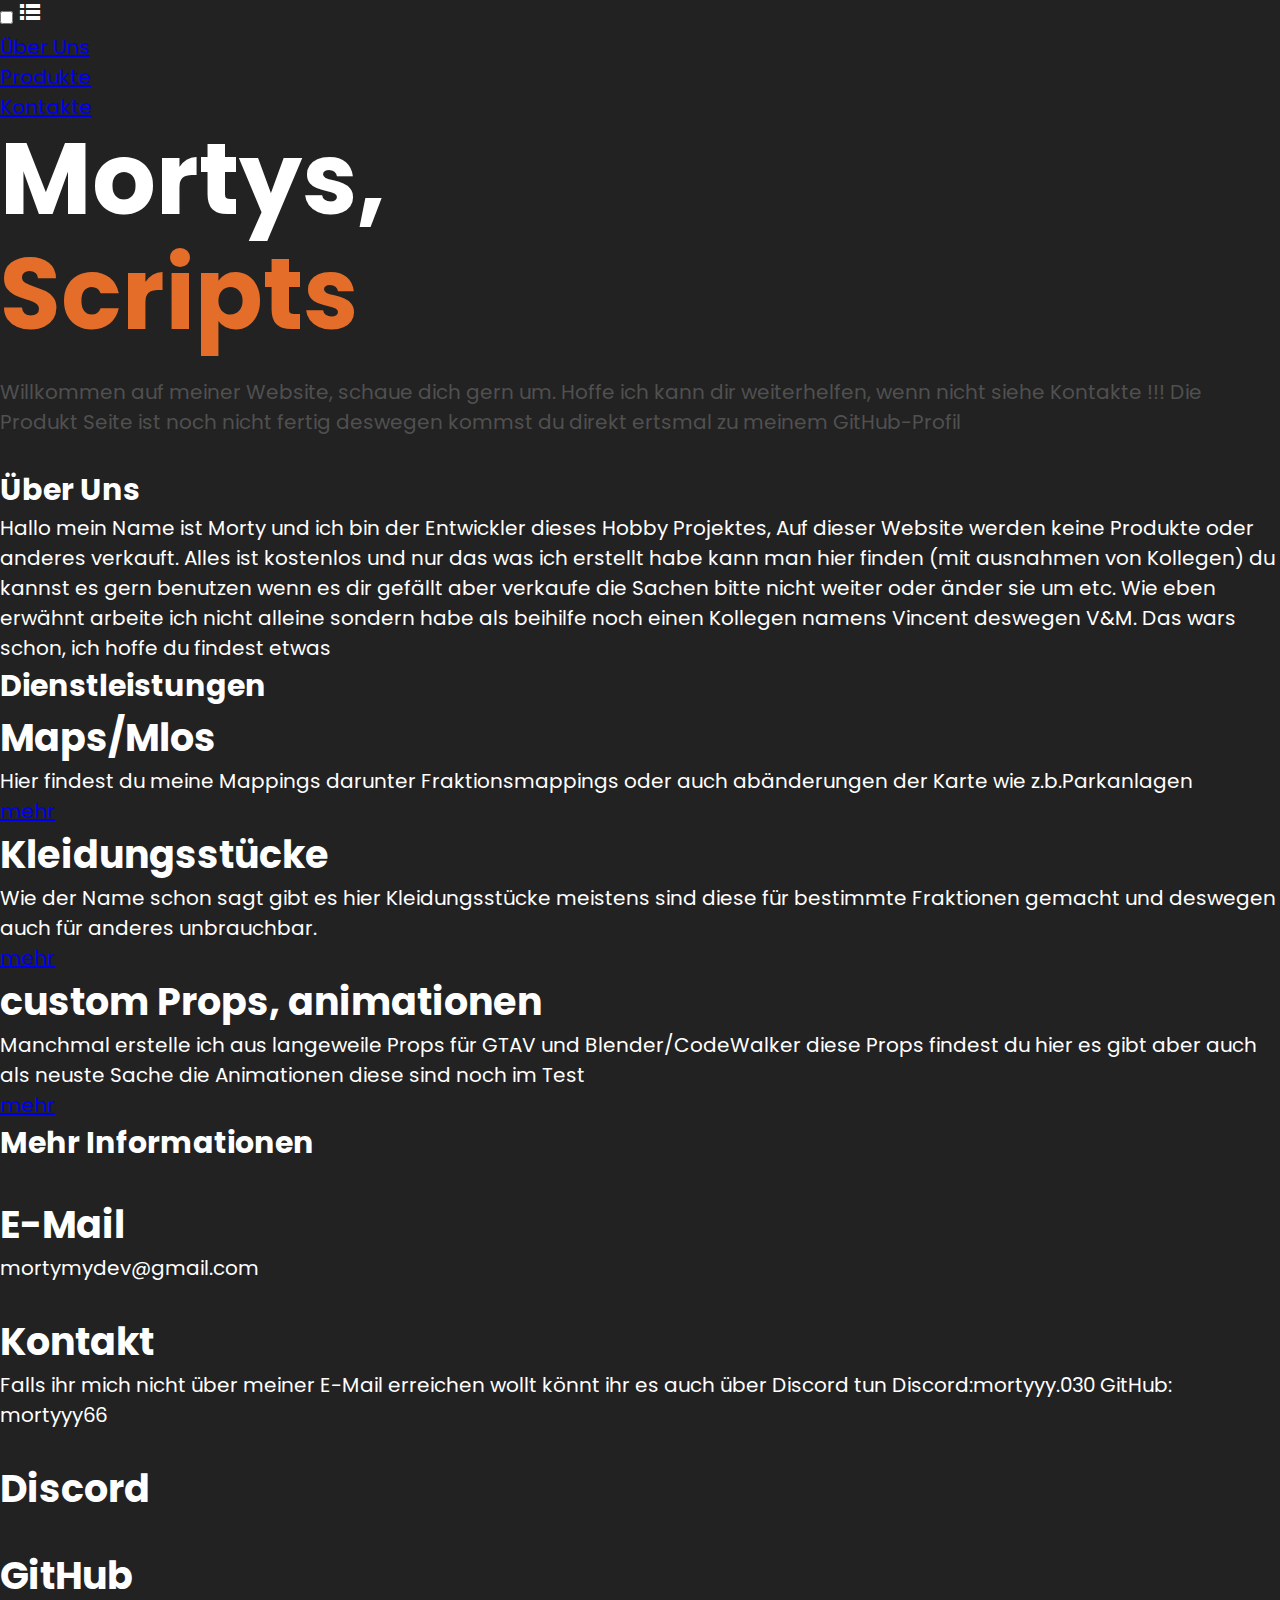
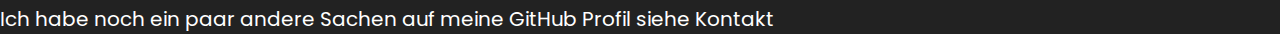
==== index.html @ cda2fdf5 "Add files via upload" ====
<!DOCTYPE html>
<html lang="de">
<head>
    <meta charset="UTF-8">
    <meta name="viewport" content="width=device-width, initial-scale=1.0">
    <title>Startseite</title>
    <link rel="stylesheet" href="general_settings.css">
    <link rel="stylesheet" href="header.css">
    <link rel="stylesheet" href="aboutme.css">
    <link rel="stylesheet" href="services.css">
    <link rel="stylesheet" href="footer.css">
    <link rel="stylesheet" href="https://fonts.googleapis.com/css2?family=Material+Symbols+Outlined:opsz,wght,FILL,GRAD@20..48,100..700,0..1,-50..200" />
</head>
<body>
    <header>
        <div class="header_text">
            <nav>
                <input type="checkbox" id="toggle_button">
                <label for="toggle_button">
                    <span class="material-symbols-outlined">lists</span>
                </label>
                <ul>
                    <li><a href="#about_me_section">Über Uns</a></li>
                    <li><a href="#services_section">Produkte</a></li>
                    <li><a href="#more_information_section">Kontakte</a></li>
                </ul>
            </nav>
            <h1>Mortys, <br> <span style="color: var(--main-brand-color)";>Scripts</span></h1>
            <p class="subheading">Willkommen auf meiner Website, schaue dich gern um. Hoffe ich kann dir weiterhelfen, wenn nicht siehe Kontakte !!! Die Produkt Seite ist noch nicht fertig deswegen kommst du direkt ertsmal zu meinem GitHub-Profil </p>
        </div>
    </header>
    <section id="about_me_section">
        <img src="images/pexels-italo-melo-2379004.jpg" alt="">
        <div class="about_me_container">
            <h2>Über Uns</h2>
            <p>Hallo mein Name ist Morty und ich bin der Entwickler dieses Hobby Projektes, Auf dieser Website werden keine Produkte oder anderes verkauft. Alles ist kostenlos und nur das was ich erstellt habe kann man hier finden (mit ausnahmen von Kollegen)  du kannst es gern benutzen wenn es dir gefällt aber verkaufe die Sachen bitte nicht weiter oder änder sie um etc. Wie eben erwähnt arbeite ich nicht alleine sondern habe als beihilfe noch einen Kollegen namens Vincent deswegen V&M. Das wars schon, ich hoffe du findest etwas</p>
        </div>
    </section>
    <section id="services_section">
        <h2>Dienst&shyleistungen</h2>
        <div class="flex_container">
            <div class="card" >
                <h3>Maps/Mlos</h3>
                <p>Hier findest du meine Mappings darunter Fraktionsmappings oder auch abänderungen der Karte wie z.b.Parkanlagen</p>
                <a href="https://github.com/mortyyy66">mehr</a>
            </div>

            <div class="card">
                <h3>Kleidungsstücke</h3>
                <p>Wie der Name schon sagt gibt es hier Kleidungsstücke meistens sind diese für bestimmte Fraktionen gemacht und deswegen auch für anderes unbrauchbar.</p>
                <a href="https://github.com/mortyyy66">mehr</a>
            </div>

            <div class="card">
                <h3>custom Props, animationen</h3>
                <p>Manchmal erstelle ich aus langeweile Props für GTAV und Blender/CodeWalker diese Props findest du hier es gibt aber auch als neuste Sache die Animationen diese sind noch im Test</p>
                <a href="https://github.com/mortyyy66">mehr</a>
            </div>

        </div>
    </section>
    <footer id="more_information_section">
        <h2>Mehr Informationen</h2>
        <div class="grid_container">
            <div id="item1" class="grid_item">
                <img src="images/instagram-svgrepo-com.svg" alt="">
                <div>
                    <h3>E-Mail</h3>
                    <p>mortymydev@gmail.com</p>
                </div>
            </div>
            <div id="item2" class="grid_item">
                <img src="images/telegram-svgrepo-com.svg" alt="">
                <h3></h3>
            </div>
            <div id="item3" class="grid_item">
                <h3>Kontakt</h3>
                <p>Falls ihr mich nicht über meiner E-Mail erreichen wollt könnt ihr es auch über Discord tun Discord:mortyyy.030 GitHub:
                    mortyyy66</p>
            </div>
            <div id="item4" class="grid_item">
                <img src="images/discord-svgrepo-com.svg" alt="">
                <h3>Discord</h3>
            </div>
            <div id="item5" class="grid_item">
                <img src="images/github-142-svgrepo-com.svg" alt="">
                <div>
                    <h3>GitHub</h3>
                    <p>Ich habe noch ein paar andere Sachen auf meine GitHub Profil siehe Kontakt</p>
                </div>
            </div>
        </div>
    </footer>
</body>
</html>
---- general_settings.css ----
@import url('https://fonts.googleapis.com/css2?family=Poppins:ital,wght@0,100;0,200;0,300;0,400;0,500;0,600;0,700;0,800;0,900;1,100;1,200;1,300;1,400;1,500;1,600;1,700;1,800;1,900&family=Roboto:ital,wght@0,100;0,300;0,400;0,500;0,700;0,900;1,100;1,300;1,400;1,500;1,700;1,900&display=swap');
:root{
    --main-brand-color: #e36d29;
    --primary-color: #222222;
    --secondary-color: #505050;
    --light-secondary-color: #963c08;
    --text-color: white;
    --secondary-text-color: #d85e0c;
}
*{
    margin: 0;
    padding: 0;
}
body{
    min-height: 100vh;
    background-color: var(--primary-color);
    font-family: 'Poppins', sans-serif;
    font-size: 20px;
    color: var(--text-color);
}
h1{
    font-size: 100px;
    line-height: 115%;
}
h3{
    font-size: 38px;
}
.subheading{
            margin-top: 25px;
            color: var(--secondary-color);
        }

@media(max-width: 800px){
    h1{
        font-size: 12vw;
        text-align: center;
    }
    .subheading{
        text-align: center;
    }
    body{
        font-size: 16px;
    }
}
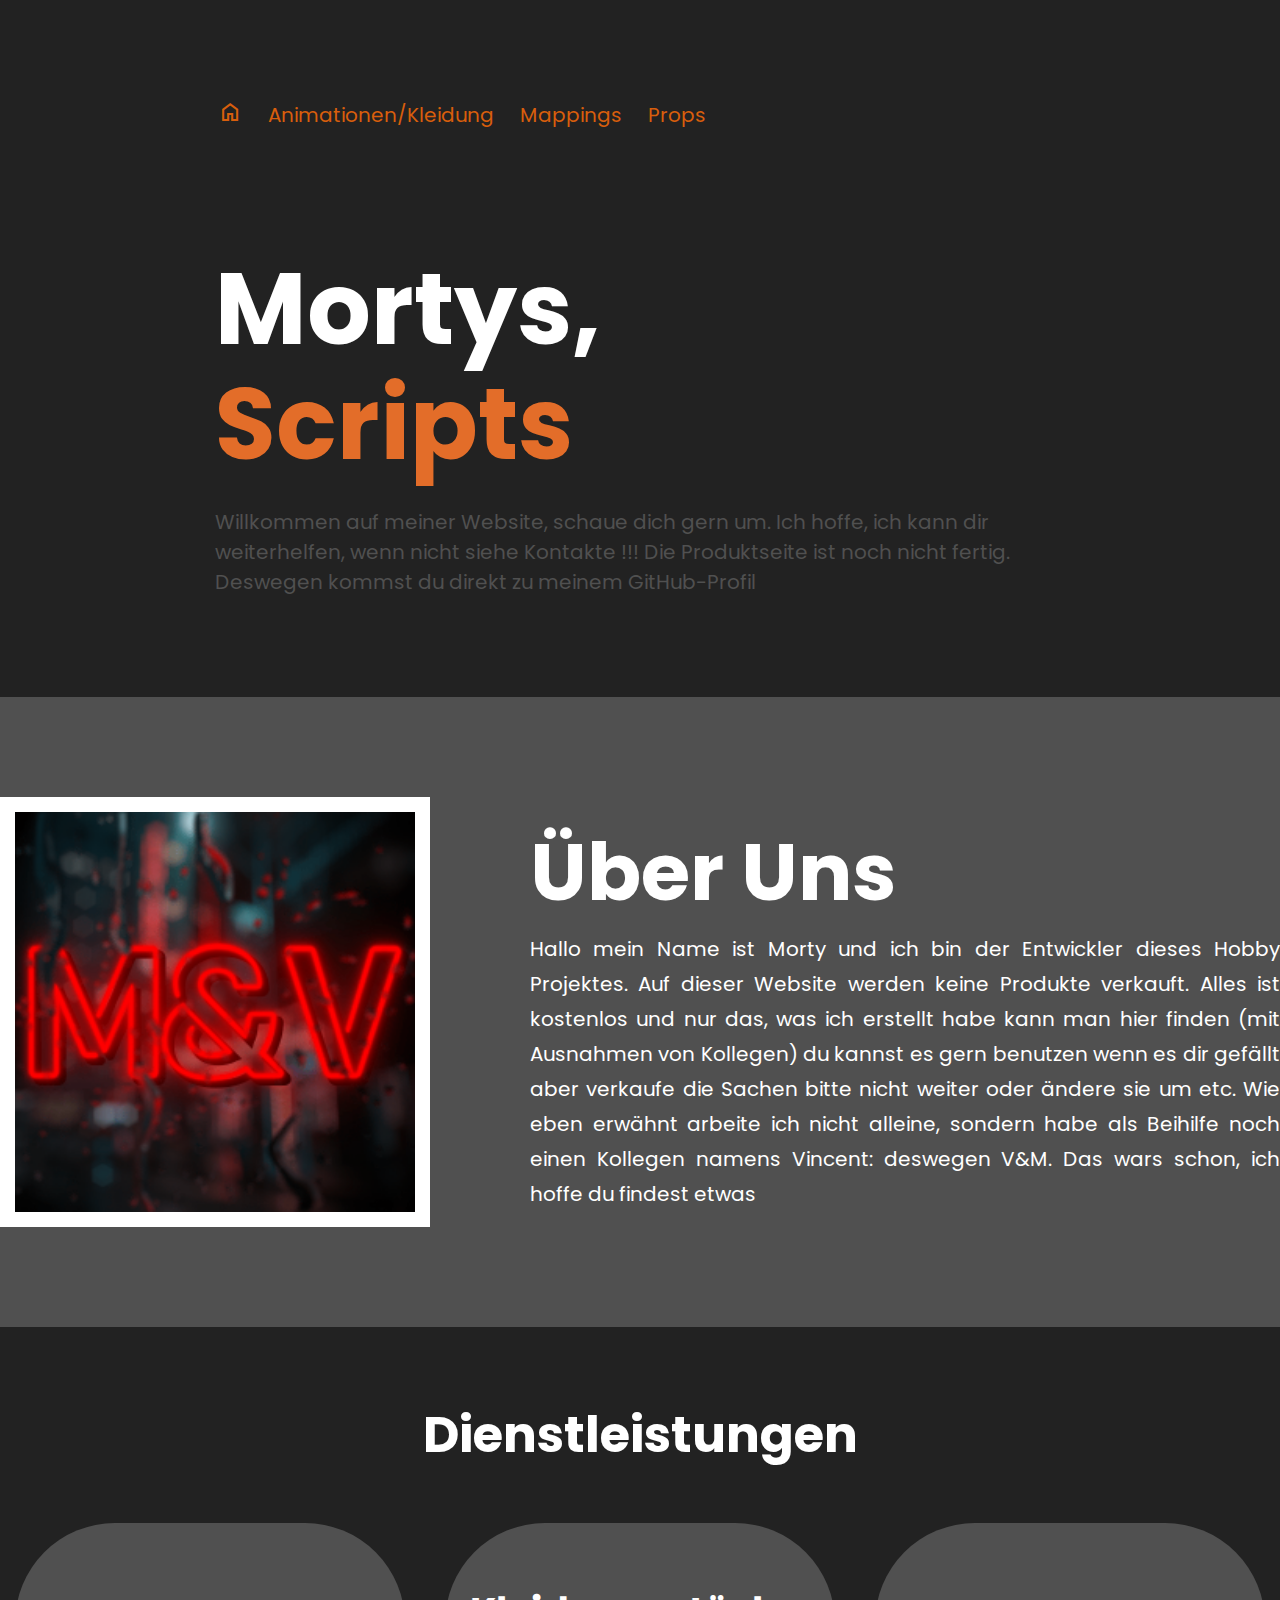
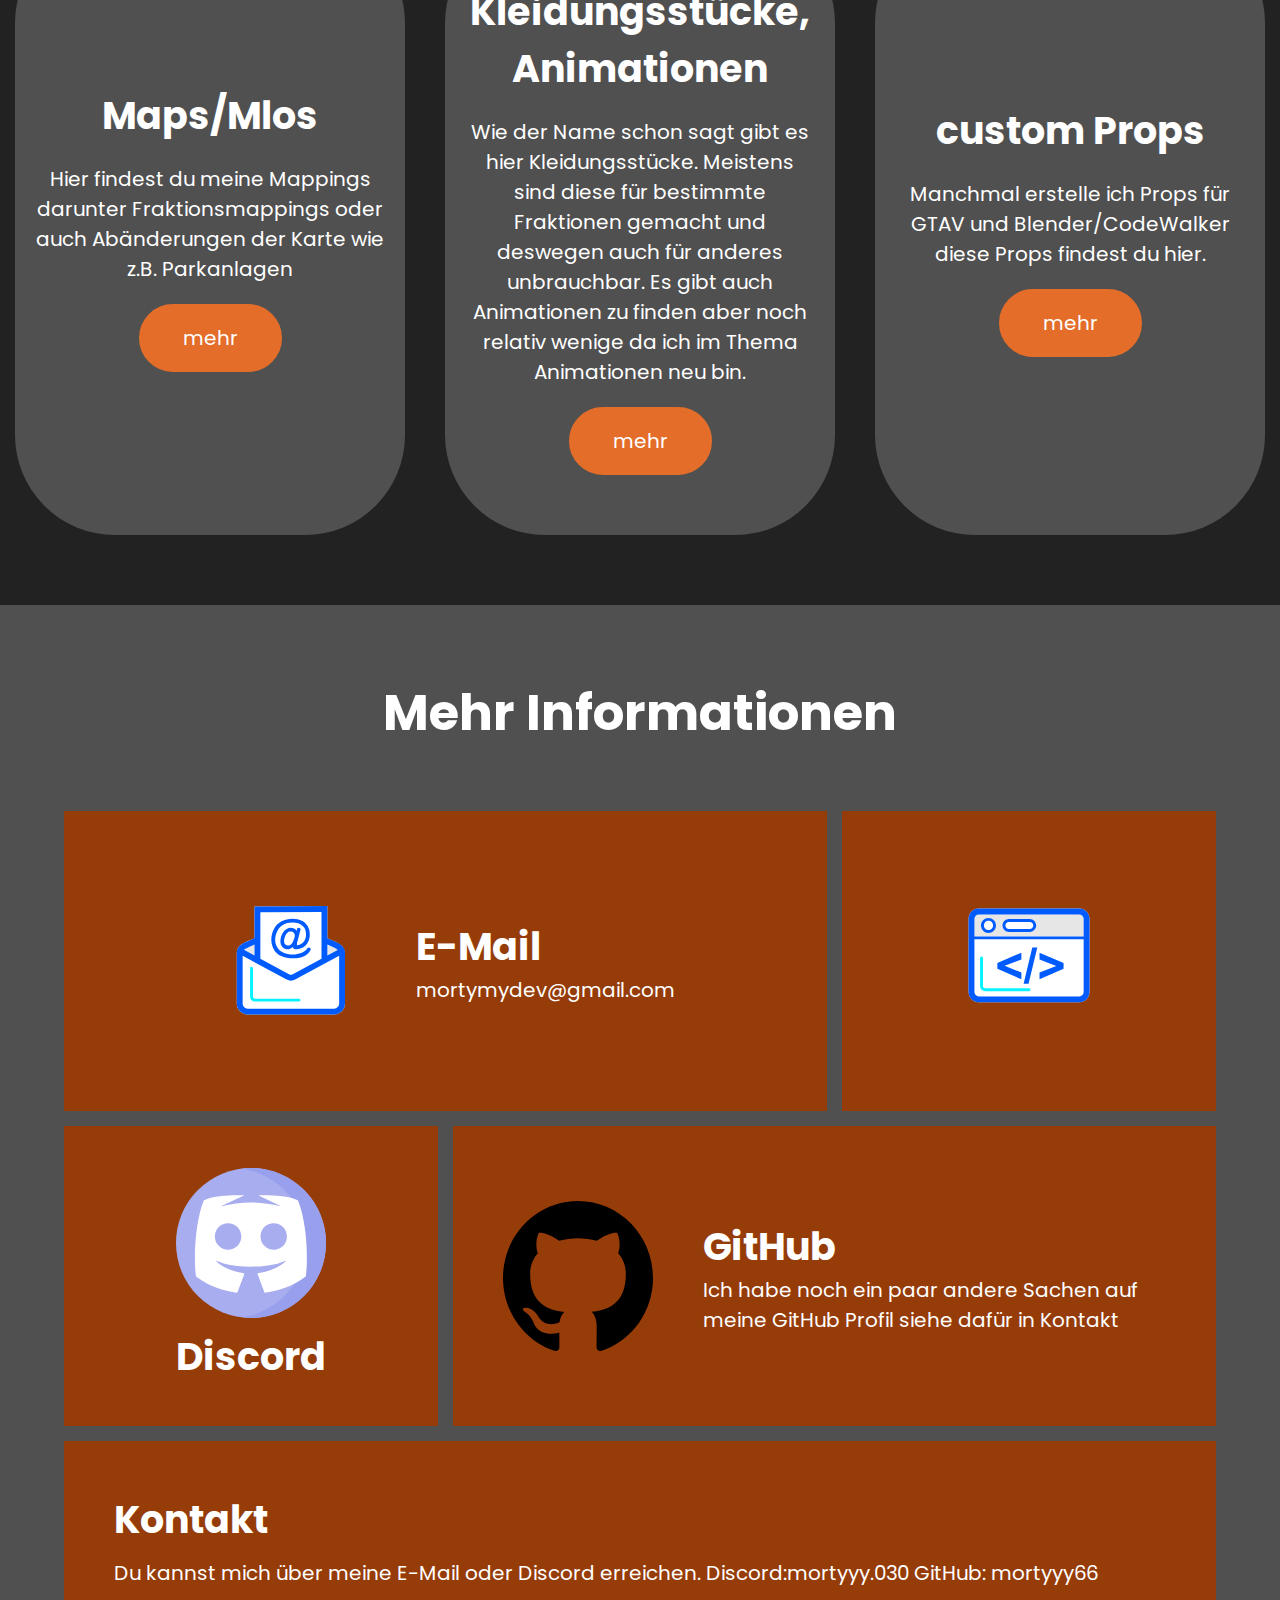
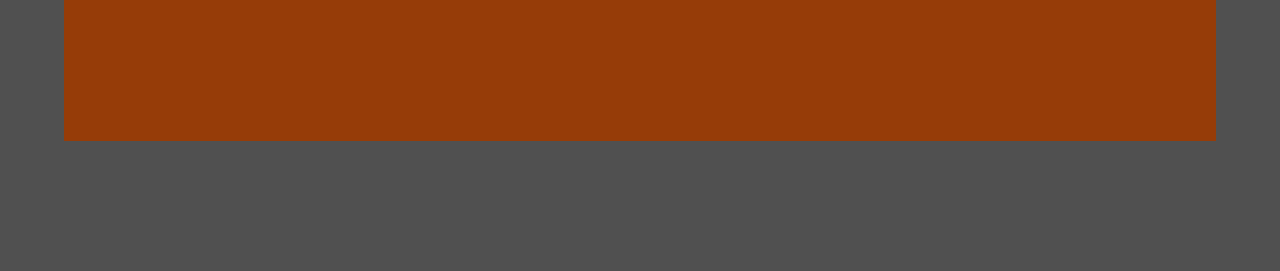
==== commit a77b3b30: "Add files via upload" ====
--- a/index.html
+++ b/index.html
@@ -20,20 +20,21 @@
                     <span class="material-symbols-outlined">lists</span>
                 </label>
                 <ul>
-                    <li><a href="#about_me_section">Über Uns</a></li>
-                    <li><a href="#services_section">Produkte</a></li>
-                    <li><a href="#more_information_section">Kontakte</a></li>
+                    <li><a href="index.html"><span class="material-symbols-outlined">home</span></a></li> 
+                    <li><a href="kleidungprops.html">Animationen/Kleidung</a></li>
+                    <li><a href="produkt.html">Mappings</a></li>
+                    <li><a href="props.html">Props</a></li>
                 </ul>
             </nav>
             <h1>Mortys, <br> <span style="color: var(--main-brand-color)";>Scripts</span></h1>
-            <p class="subheading">Willkommen auf meiner Website, schaue dich gern um. Hoffe ich kann dir weiterhelfen, wenn nicht siehe Kontakte !!! Die Produkt Seite ist noch nicht fertig deswegen kommst du direkt ertsmal zu meinem GitHub-Profil </p>
+            <p class="subheading">Willkommen auf meiner Website, schaue dich gern um. Ich hoffe, ich kann dir weiterhelfen, wenn nicht siehe Kontakte !!! Die Produktseite ist noch nicht fertig. Deswegen kommst du direkt zu meinem GitHub-Profil </p>
         </div>
     </header>
     <section id="about_me_section">
         <img src="images/pexels-italo-melo-2379004.jpg" alt="">
         <div class="about_me_container">
             <h2>Über Uns</h2>
-            <p>Hallo mein Name ist Morty und ich bin der Entwickler dieses Hobby Projektes, Auf dieser Website werden keine Produkte oder anderes verkauft. Alles ist kostenlos und nur das was ich erstellt habe kann man hier finden (mit ausnahmen von Kollegen)  du kannst es gern benutzen wenn es dir gefällt aber verkaufe die Sachen bitte nicht weiter oder änder sie um etc. Wie eben erwähnt arbeite ich nicht alleine sondern habe als beihilfe noch einen Kollegen namens Vincent deswegen V&M. Das wars schon, ich hoffe du findest etwas</p>
+            <p>Hallo mein Name ist Morty und ich bin der Entwickler dieses Hobby Projektes. Auf dieser Website werden keine Produkte verkauft. Alles ist kostenlos und nur das, was ich erstellt habe kann man hier finden (mit Ausnahmen von Kollegen)  du kannst es gern benutzen wenn es dir gefällt aber verkaufe die Sachen bitte nicht weiter oder ändere sie um etc. Wie eben erwähnt arbeite ich nicht alleine, sondern habe als Beihilfe noch einen Kollegen namens Vincent: deswegen V&M. Das wars schon, ich hoffe du findest etwas</p>
         </div>
     </section>
     <section id="services_section">
@@ -41,20 +42,20 @@
         <div class="flex_container">
             <div class="card" >
                 <h3>Maps/Mlos</h3>
-                <p>Hier findest du meine Mappings darunter Fraktionsmappings oder auch abänderungen der Karte wie z.b.Parkanlagen</p>
-                <a href="https://github.com/mortyyy66">mehr</a>
+                <p>Hier findest du meine Mappings darunter Fraktionsmappings oder auch Abänderungen der Karte wie z.B. Parkanlagen</p>
+                <a href="produkt.html">mehr</a>
             </div>
 
             <div class="card">
-                <h3>Kleidungsstücke</h3>
-                <p>Wie der Name schon sagt gibt es hier Kleidungsstücke meistens sind diese für bestimmte Fraktionen gemacht und deswegen auch für anderes unbrauchbar.</p>
-                <a href="https://github.com/mortyyy66">mehr</a>
+                <h3>Kleidungsstücke, Animationen</h3>
+                <p>Wie der Name schon sagt gibt es hier Kleidungsstücke. Meistens sind diese für bestimmte Fraktionen gemacht und deswegen auch für anderes unbrauchbar. Es gibt auch Animationen zu finden aber noch relativ wenige da ich im Thema Animationen neu bin.</p>
+                <a href="kleidungprops.html">mehr</a>
             </div>
 
             <div class="card">
-                <h3>custom Props, animationen</h3>
-                <p>Manchmal erstelle ich aus langeweile Props für GTAV und Blender/CodeWalker diese Props findest du hier es gibt aber auch als neuste Sache die Animationen diese sind noch im Test</p>
-                <a href="https://github.com/mortyyy66">mehr</a>
+                <h3>custom Props</h3>
+                <p>Manchmal erstelle ich Props für GTAV und Blender/CodeWalker diese Props findest du hier.</p>
+                <a href="props.html">mehr</a>
             </div>
 
         </div>
@@ -75,7 +76,7 @@
             </div>
             <div id="item3" class="grid_item">
                 <h3>Kontakt</h3>
-                <p>Falls ihr mich nicht über meiner E-Mail erreichen wollt könnt ihr es auch über Discord tun Discord:mortyyy.030 GitHub:
+                <p>Du kannst mich über meine E-Mail oder Discord erreichen.  Discord:mortyyy.030 GitHub:
                     mortyyy66</p>
             </div>
             <div id="item4" class="grid_item">
@@ -86,7 +87,7 @@
                 <img src="images/github-142-svgrepo-com.svg" alt="">
                 <div>
                     <h3>GitHub</h3>
-                    <p>Ich habe noch ein paar andere Sachen auf meine GitHub Profil siehe Kontakt</p>
+                    <p>Ich habe noch ein paar andere Sachen auf meine GitHub Profil siehe dafür in Kontakt</p>
                 </div>
             </div>
         </div>
--- a/header.css
+++ b/header.css
@@ -0,0 +1,88 @@
+header{
+    padding: 100px 25px;
+    display: flex;
+    justify-content: center;
+    align-items: center;
+    gap: 50px;
+    flex-wrap: wrap;
+}
+.header_text{
+    width: 850px;
+}
+.circle{
+    height: 600px;
+    width: 600px;
+
+    max-height: 80vw;
+    max-width: 80vw;
+
+    overflow: hidden;
+    border-radius: 10%;
+    border: 20px solid var(--main-brand-color);
+
+    display: flex;
+    justify-content: center;
+    align-items: center;
+}
+.circle img{
+    width: 100%;
+}
+nav{
+    margin-bottom: 120px;
+}
+nav ul{
+    list-style: none;
+    display: flex;
+    gap: 20px;
+}
+nav a{
+    color: var(--secondary-text-color);
+    text-decoration: none;
+    position: relative;
+    padding: 3px;
+}
+nav a:hover{
+    color: var(--text-color);
+}
+nav a::after{
+    content: '';
+    height: 2px;
+    width: 0;
+    background: var(--main-brand-color);
+    position: absolute;
+    bottom: 0;
+    left: 0;
+    transition: 150ms ease-in-out;
+}
+nav a:hover::after{
+    width: 100%;
+}
+#toggle_button{
+    display: none;
+}
+label[for="toggle_button"]{
+    display: none;
+}
+label[for="toggle_button"] span{
+    font-size: 40px;
+}
+@media(max-width: 800px){
+    nav{
+        position: absolute;
+        top: 0;
+        left: 0;
+        background: var(--secondary-color);
+        padding: 15px;
+        border-radius: 0 0 25px 0;
+    }
+    nav ul{
+        display: none;
+        flex-direction: column;
+    }
+    #toggle_button:checked ~ ul{
+        display: flex;
+    }
+    label[for="toggle_button"]{
+        display: block;
+    }
+}--- a/aboutme.css
+++ b/aboutme.css
@@ -0,0 +1,34 @@
+#about_me_section{
+    padding: 100px 0;
+    background-color: var(--secondary-color);
+    display: flex;
+    justify-content: center;
+    align-items: center;
+    gap: 100px;
+    flex-wrap: wrap-reverse;
+}
+.about_me_container{
+    width: 750px;
+    max-width: 90%;
+}
+#about_me_section img{
+    width: 400px;
+    max-width: calc(90% - 30px);
+    border: 15px solid var(--text-color);
+}
+.about_me_container h2{
+    font-size: 80px;
+}
+.about_me_container p{
+    text-align: justify;
+    line-height: 175%;
+}
+@media(max-width: 800px){
+    #about_me_section{
+        padding: 50px 0;
+    }
+    #about_me_section h2{
+        text-align: center;
+        font-size: 12vw;
+    }
+}--- a/services.css
+++ b/services.css
@@ -0,0 +1,49 @@
+#services_section{
+    padding: 70px 0;
+    background-color: var(--primary-color);
+}
+#services_section h2{
+    font-size: 50px;
+    text-align: center;
+}
+.flex_container{
+    margin-top: 50px;
+    display: flex;
+    gap: 40px;
+    justify-content: center;
+    flex-wrap: wrap;
+}
+.card{
+    width: 350px;
+    max-width: calc(90% - 40px);
+    background-color: var(--secondary-color);
+    border-radius: 100px;
+    padding: 60px 20px;
+
+    display: flex;
+    flex-direction: column;
+    justify-content: center;
+    gap: 20px;
+}
+.card *{
+    text-align: center;
+}
+.card a{
+    background-color: var(--main-brand-color);
+    width: min-content;
+    padding: 15px 40px;
+    border-radius: 50px;
+    margin: 0 auto;
+    text-decoration: none;
+    color: var(--text-color);
+    border: 4px solid var(--main-brand-color);
+    transition: 150ms ease-in-out;
+}
+.card a:hover{
+    background: transparent;
+}
+@media(max-width: 500px){
+    #services_section h2{
+        font-size: 12vw;
+    }
+}--- a/footer.css
+++ b/footer.css
@@ -0,0 +1,91 @@
+footer{
+    padding: 70px 0;
+    background-color: var(--secondary-color);
+}
+footer h2{
+    font-size: 50px;
+    text-align: center;
+}
+.grid_container{
+    margin: 60px auto;
+    width: 1500px;
+    max-width: 90%;
+    display: grid;
+    grid-template-columns: 1fr 1fr 1fr 1fr;
+    grid-template-rows: 300px 300px;
+    gap: 15px;
+    grid-template-areas:
+    "item1 item1 item2 item3"
+    "item4 item5 item5 item3";
+}
+.grid_item{
+    background-color: var(--light-secondary-color);
+    display: flex;
+    justify-content: center;
+    align-items: center;
+    padding: 50px;
+    gap: 50px;
+}
+.grid_item img{
+    height: 150px;
+    width: 150px;
+}
+#item1{
+    grid-area: item1;
+}
+#item2{
+    grid-area: item2;
+    flex-direction: column;
+    gap: 10px;
+}
+#item3{
+    grid-area: item3;
+    flex-direction: column;
+    justify-content: flex-start;
+    align-items: flex-start;
+    gap: 10px;
+}
+#item4{
+    grid-area: item4;
+    flex-direction: column;
+    gap: 10px;
+}
+#item5{
+    grid-area: item5;
+}
+@media(max-width: 1300px){
+    .grid_container{
+        grid-template-columns: 1fr 1fr 1fr;
+        grid-template-rows: 300px 300px 300px;
+        grid-template-areas:
+        "item1 item1 item2"
+        "item4 item5 item5" 
+        "item3 item3 item3";
+    }
+}
+@media(max-width: 900px){
+    .grid_container{
+        grid-template-columns: 1fr 1fr;
+        grid-template-rows: auto auto auto auto;
+        grid-template-areas:
+        "item1 item1"
+        "item5 item5" 
+        "item2 item4"
+        "item3 item4";
+    }
+}
+@media(max-widht: 650px){
+    footer h2{
+        font-size: 9vw;
+    }
+    .grid_item{
+        padding: 20px;
+    }
+    .grid_item img{
+        height: 100px;
+        width: 100px;
+    }
+    .grid_item h3{
+        font-size: 24px;
+    }
+}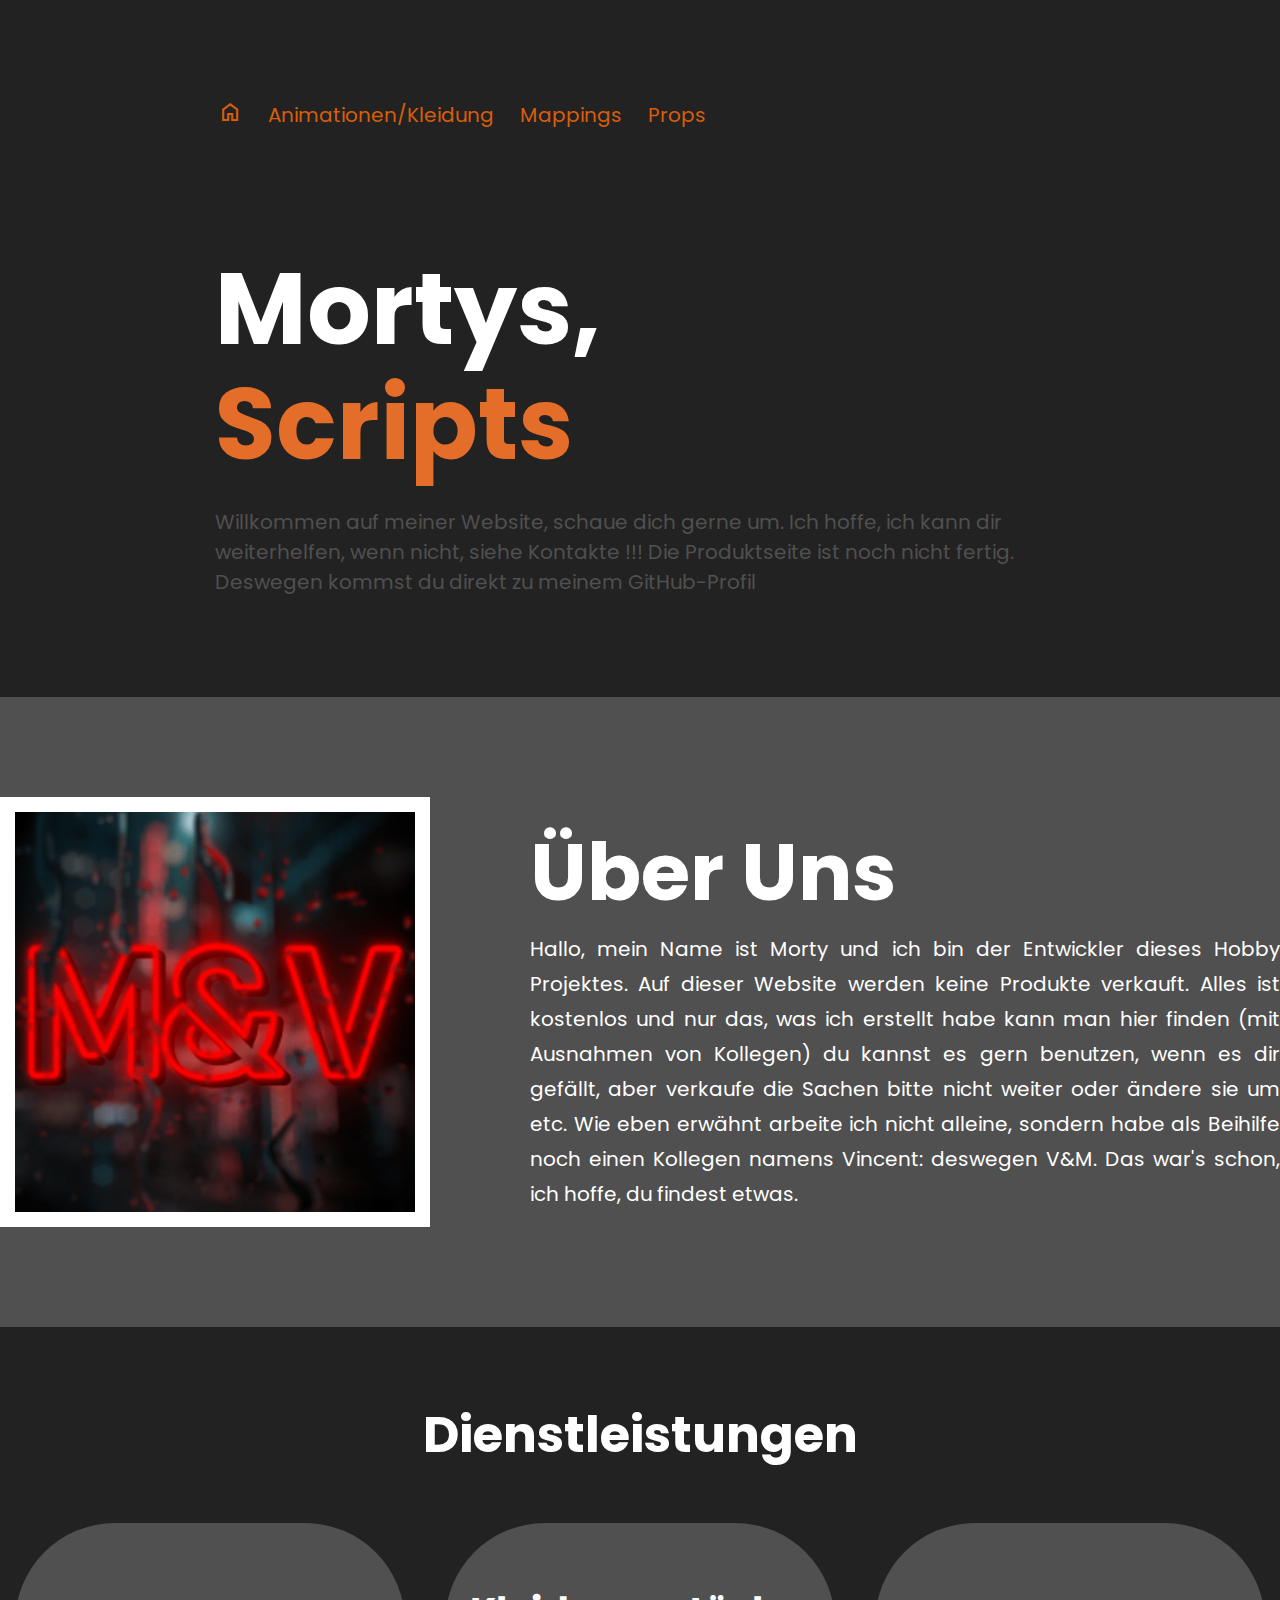
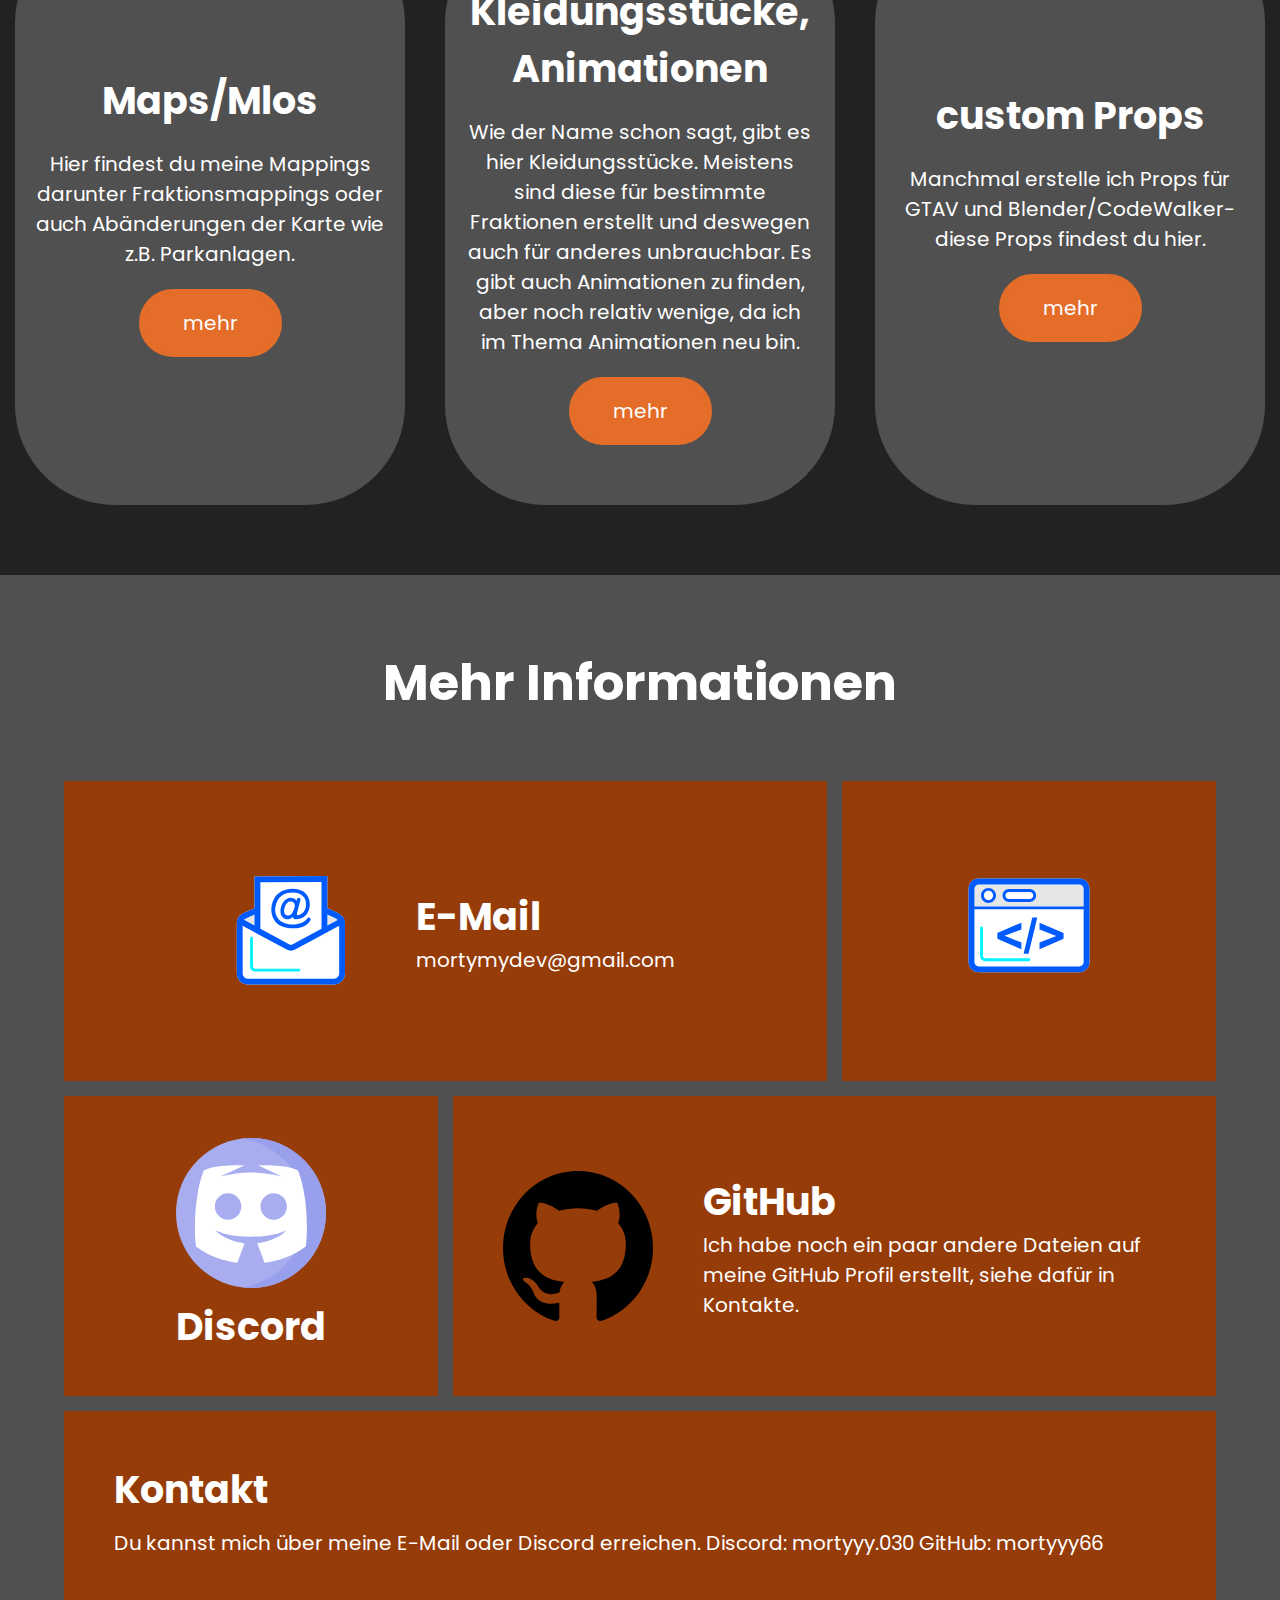
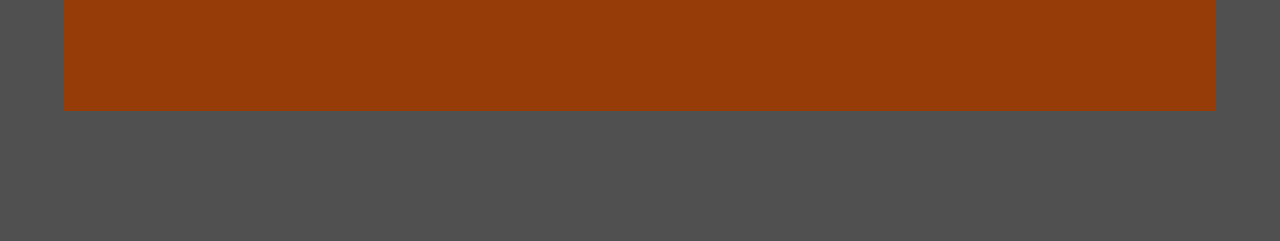
==== commit 65c30b61: "Update index.html" ====
--- a/index.html
+++ b/index.html
@@ -1,5 +1,5 @@
 <!DOCTYPE html>
-<html lang="de">
+<html lang="eng">
 <head>
     <meta charset="UTF-8">
     <meta name="viewport" content="width=device-width, initial-scale=1.0">
@@ -27,14 +27,14 @@
                 </ul>
             </nav>
             <h1>Mortys, <br> <span style="color: var(--main-brand-color)";>Scripts</span></h1>
-            <p class="subheading">Willkommen auf meiner Website, schaue dich gern um. Ich hoffe, ich kann dir weiterhelfen, wenn nicht siehe Kontakte !!! Die Produktseite ist noch nicht fertig. Deswegen kommst du direkt zu meinem GitHub-Profil </p>
+            <p class="subheading">Willkommen auf meiner Website, schaue dich gerne um. Ich hoffe, ich kann dir weiterhelfen, wenn nicht, siehe Kontakte !!! Die Produktseite ist noch nicht fertig. Deswegen kommst du direkt zu meinem GitHub-Profil </p>
         </div>
     </header>
     <section id="about_me_section">
         <img src="images/pexels-italo-melo-2379004.jpg" alt="">
         <div class="about_me_container">
             <h2>Über Uns</h2>
-            <p>Hallo mein Name ist Morty und ich bin der Entwickler dieses Hobby Projektes. Auf dieser Website werden keine Produkte verkauft. Alles ist kostenlos und nur das, was ich erstellt habe kann man hier finden (mit Ausnahmen von Kollegen)  du kannst es gern benutzen wenn es dir gefällt aber verkaufe die Sachen bitte nicht weiter oder ändere sie um etc. Wie eben erwähnt arbeite ich nicht alleine, sondern habe als Beihilfe noch einen Kollegen namens Vincent: deswegen V&M. Das wars schon, ich hoffe du findest etwas</p>
+            <p>Hallo, mein Name ist Morty und ich bin der Entwickler dieses Hobby Projektes. Auf dieser Website werden keine Produkte verkauft. Alles ist kostenlos und nur das, was ich erstellt habe kann man hier finden (mit Ausnahmen von Kollegen)  du kannst es gern benutzen, wenn es dir gefällt, aber verkaufe die Sachen bitte nicht weiter oder ändere sie um etc. Wie eben erwähnt arbeite ich nicht alleine, sondern habe als Beihilfe noch einen Kollegen namens Vincent: deswegen V&M. Das war's schon, ich hoffe, du findest etwas.</p>
         </div>
     </section>
     <section id="services_section">
@@ -42,19 +42,19 @@
         <div class="flex_container">
             <div class="card" >
                 <h3>Maps/Mlos</h3>
-                <p>Hier findest du meine Mappings darunter Fraktionsmappings oder auch Abänderungen der Karte wie z.B. Parkanlagen</p>
+                <p>Hier findest du meine Mappings darunter Fraktionsmappings oder auch Abänderungen der Karte wie z.B. Parkanlagen.</p>
                 <a href="produkt.html">mehr</a>
             </div>
 
             <div class="card">
                 <h3>Kleidungsstücke, Animationen</h3>
-                <p>Wie der Name schon sagt gibt es hier Kleidungsstücke. Meistens sind diese für bestimmte Fraktionen gemacht und deswegen auch für anderes unbrauchbar. Es gibt auch Animationen zu finden aber noch relativ wenige da ich im Thema Animationen neu bin.</p>
+                <p>Wie der Name schon sagt, gibt es hier Kleidungsstücke. Meistens sind diese für bestimmte Fraktionen erstellt und deswegen auch für anderes unbrauchbar. Es gibt auch Animationen zu finden, aber noch relativ wenige, da ich im Thema Animationen neu bin.</p>
                 <a href="kleidungprops.html">mehr</a>
             </div>
 
             <div class="card">
                 <h3>custom Props</h3>
-                <p>Manchmal erstelle ich Props für GTAV und Blender/CodeWalker diese Props findest du hier.</p>
+                <p>Manchmal erstelle ich Props für GTAV und Blender/CodeWalker- diese Props findest du hier.</p>
                 <a href="props.html">mehr</a>
             </div>
 
@@ -76,8 +76,7 @@
             </div>
             <div id="item3" class="grid_item">
                 <h3>Kontakt</h3>
-                <p>Du kannst mich über meine E-Mail oder Discord erreichen.  Discord:mortyyy.030 GitHub:
-                    mortyyy66</p>
+                <p>Du kannst mich über meine E-Mail oder Discord erreichen.  Discord: mortyyy.030 GitHub: mortyyy66</p>
             </div>
             <div id="item4" class="grid_item">
                 <img src="images/discord-svgrepo-com.svg" alt="">
@@ -87,10 +86,10 @@
                 <img src="images/github-142-svgrepo-com.svg" alt="">
                 <div>
                     <h3>GitHub</h3>
-                    <p>Ich habe noch ein paar andere Sachen auf meine GitHub Profil siehe dafür in Kontakt</p>
+                    <p>Ich habe noch ein paar andere Dateien auf meine GitHub Profil erstellt, siehe dafür in Kontakte.</p>
                 </div>
             </div>
         </div>
     </footer>
 </body>
-</html>+</html>
